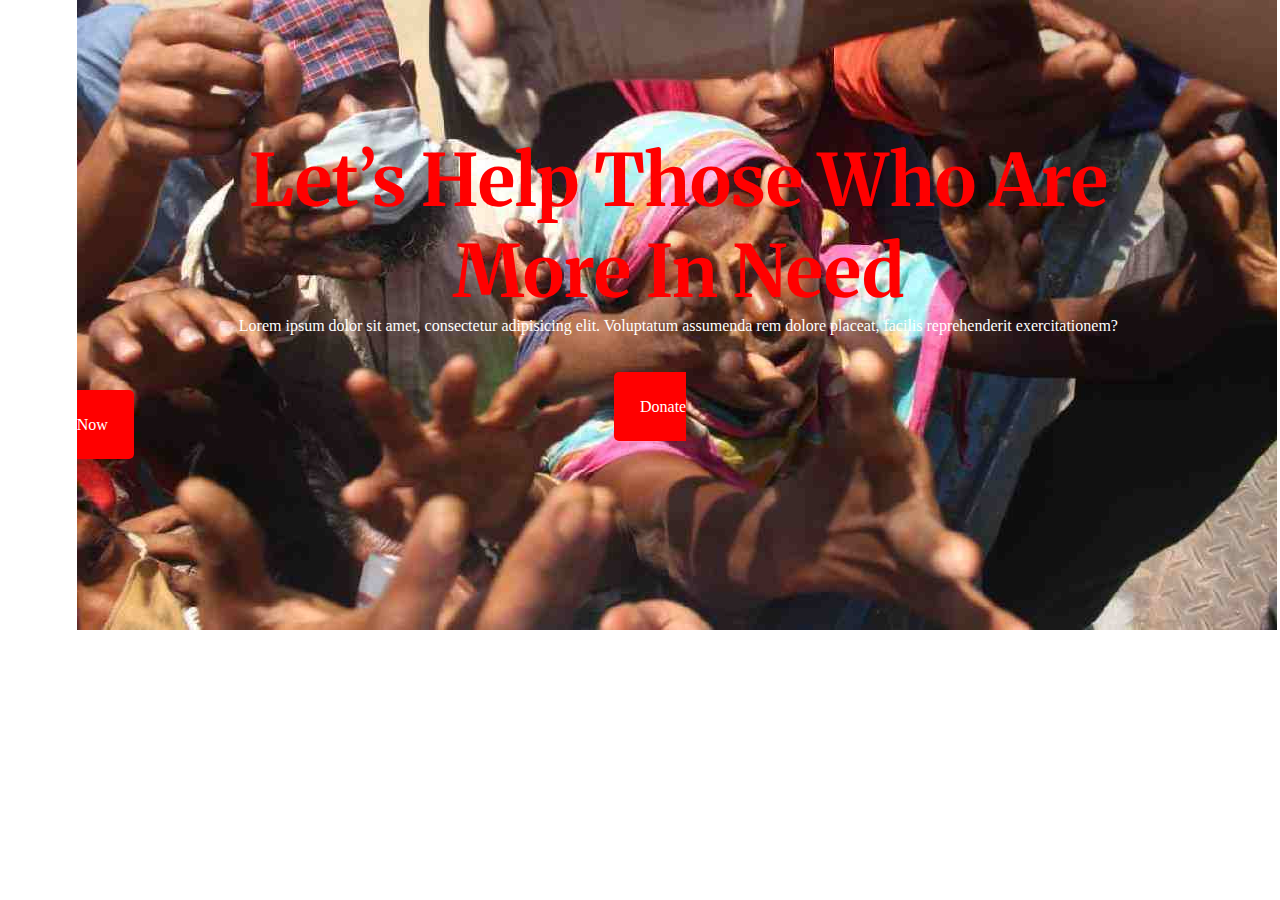
==== Asignment-1/index.html @ 74edaf44 "assignment-1" ====
<!DOCTYPE html>
<html lang="en">

<head>
    <meta charset="UTF-8">
    <meta http-equiv="X-UA-Compatible" content="IE=edge">
    <meta name="viewport" content="width=device-width, initial-scale=1.0">
    <title>Donation</title>
    <link rel="stylesheet" href="style.css">
    <link rel="preconnect" href="https://fonts.googleapis.com">
    <link rel="preconnect" href="https://fonts.gstatic.com" crossorigin>
    <link href="https://fonts.googleapis.com/css2?family=Lobster&family=Merriweather&display=swap" rel="stylesheet">
    <!-- font-family: 'Lobster', cursive;
 -->
</head>

<body>
    <header>
        <div class="container">
            <h1>Let’s Help Those Who Are <br>
                More In Need</h1>
            <p>Lorem ipsum dolor sit amet, consectetur adipisicing elit. Voluptatum assumenda rem dolore placeat,
                facilis reprehenderit exercitationem?</p>
            <a class="link" href="">Donate Now</a>
        </div>
    </header>
    <main>

    </main>
    <footer>

    </footer>

</body>

</html>
---- Asignment-1/style.css ----
*{
    margin: 0;
    padding: 0;
}

header{
    display: flex;
    justify-content: center;
    margin-left: 6vw;
}

.container{
    background-image: url(img/donation8.jpg);
    background-repeat: no-repeat;
    width: 98vw;
    height: 70vh;
}

.container h1{
    margin-top: 15vh;
    /* margin-bottom: 12vh; */
    font-size: 8vh;
    text-align: center;
    color: red;
    font-family: 'Merriweather', serif;
}

.container p{
    text-align: center;
    color: white;
    margin-bottom: 7vh;
}

.link{
    text-decoration: none;
    color: white;
    padding: 2vw;
    background-color: red;
    border-radius: 5px;
    margin: 42vw;
}
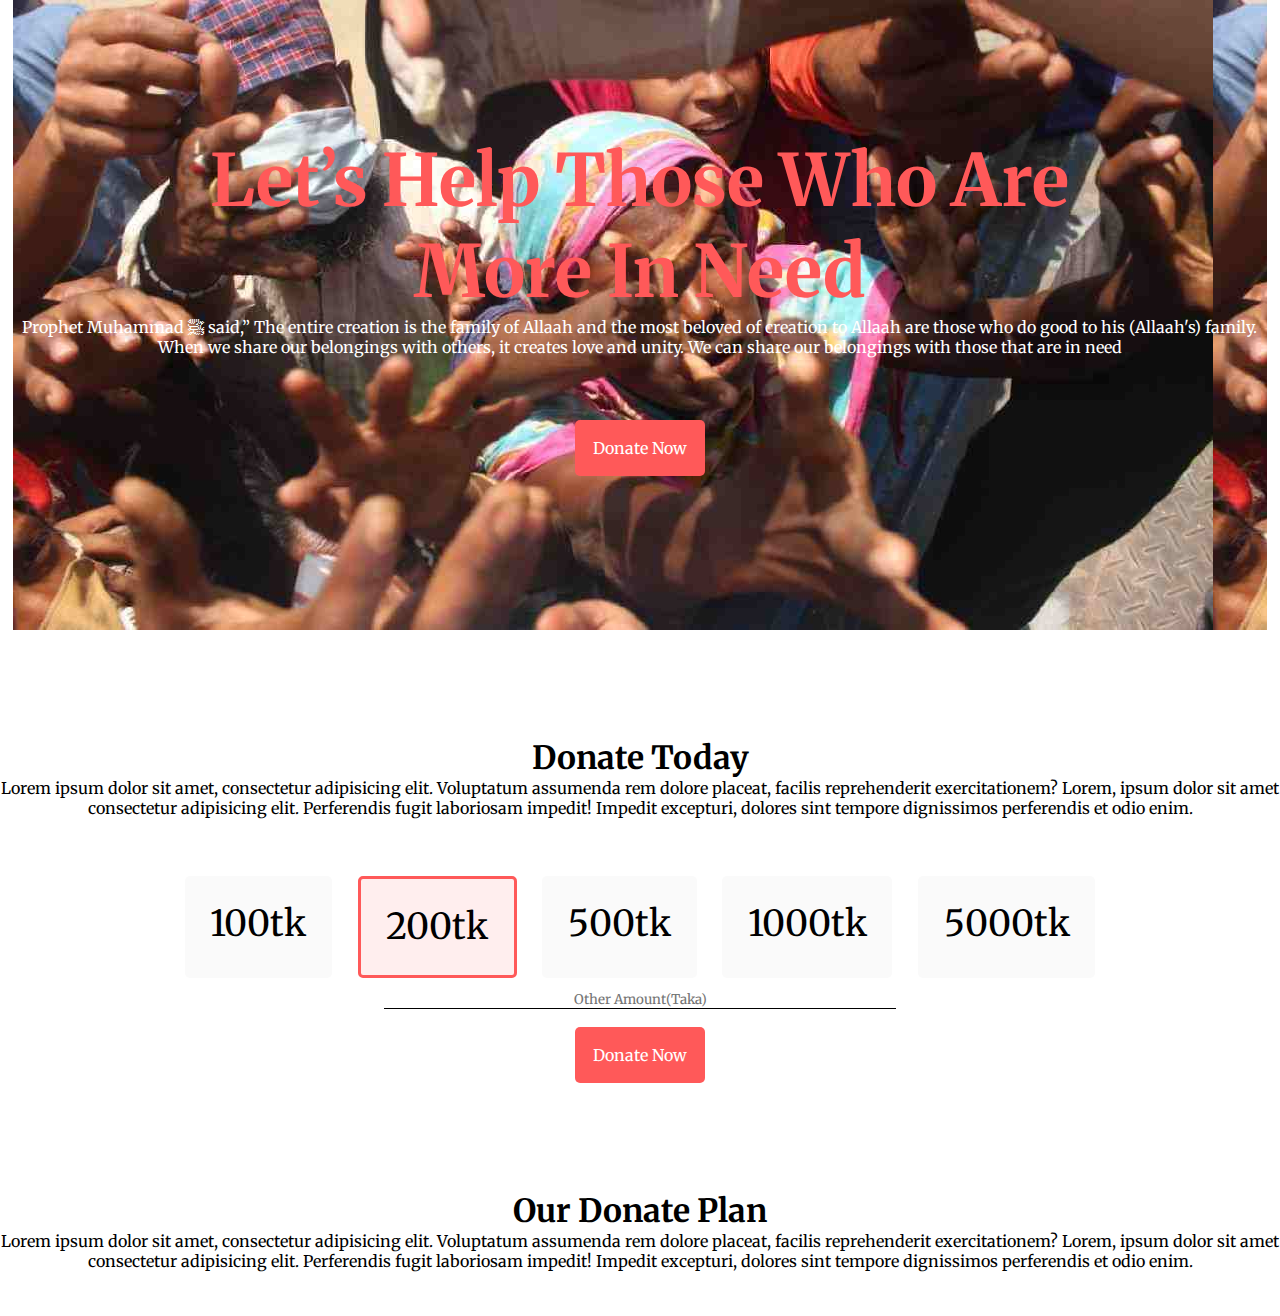
==== commit a577769e: "Assignment-1" ====
--- a/Asignment-1/index.html
+++ b/Asignment-1/index.html
@@ -16,16 +16,55 @@
 
 <body>
     <header>
-        <div class="container">
+        <div class="top">
             <h1>Let’s Help Those Who Are <br>
                 More In Need</h1>
-            <p>Lorem ipsum dolor sit amet, consectetur adipisicing elit. Voluptatum assumenda rem dolore placeat,
-                facilis reprehenderit exercitationem?</p>
-            <a class="link" href="">Donate Now</a>
+            <p>Prophet Muhammad ﷺ said,” The entire creation is the family of Allaah and the most beloved of creation to
+                Allaah are those who do good to his (Allaah's) family. When we share our belongings with others, it
+                creates love and unity. We can share our belongings with those that are in need</p>
+            <div class="link">
+                <a href="">Donate Now</a>
+            </div>
         </div>
     </header>
     <main>
-
+        <div class="middletop">
+            <h1>Donate Today</h1>
+            <p>Lorem ipsum dolor sit amet, consectetur adipisicing elit. Voluptatum assumenda rem dolore placeat,
+                facilis reprehenderit exercitationem? Lorem, ipsum dolor sit amet consectetur adipisicing elit.
+                Perferendis fugit laboriosam impedit! Impedit excepturi, dolores sint tempore dignissimos perferendis et
+                odio enim.</p>
+        </div>
+        <div class="info">
+            <div class="donatemoney">
+                <p>100tk</p>
+            </div>
+            <div class="donatemoney" id="D200tk">
+                <p>200tk</p>
+            </div>
+            <div class="donatemoney">
+                <p>500tk</p>
+            </div>
+            <div class="donatemoney">
+                <p>1000tk</p>
+            </div>
+            <div class="donatemoney">
+                <p>5000tk</p>
+            </div>
+        </div>
+        <div class="input">
+            <input type="text" name="" id="" placeholder="Other Amount(Taka)">
+        </div>
+        <div class="link">
+            <a href="">Donate Now</a>
+        </div>
+        <div class="middletop">
+            <h1>Our Donate Plan</h1>
+            <p>Lorem ipsum dolor sit amet, consectetur adipisicing elit. Voluptatum assumenda rem dolore placeat,
+                facilis reprehenderit exercitationem? Lorem, ipsum dolor sit amet consectetur adipisicing elit.
+                Perferendis fugit laboriosam impedit! Impedit excepturi, dolores sint tempore dignissimos perferendis et
+                odio enim.</p>
+        </div>
     </main>
     <footer>
 
--- a/Asignment-1/style.css
+++ b/Asignment-1/style.css
@@ -1,41 +1,87 @@
-*{
+* {
     margin: 0;
     padding: 0;
+    font-family: 'Merriweather', serif;
 }
 
-header{
+header {
     display: flex;
     justify-content: center;
-    margin-left: 6vw;
 }
 
-.container{
+.top {
     background-image: url(img/donation8.jpg);
-    background-repeat: no-repeat;
     width: 98vw;
     height: 70vh;
 }
 
-.container h1{
+.top h1 {
     margin-top: 15vh;
-    /* margin-bottom: 12vh; */
     font-size: 8vh;
     text-align: center;
-    color: red;
-    font-family: 'Merriweather', serif;
+    color: #FF5959;
 }
 
-.container p{
+
+.top p {
     text-align: center;
-    color: white;
+    color:white;
     margin-bottom: 7vh;
 }
 
 .link{
+    display: flex;
+    justify-content: center;
+}
+
+
+.link a{
     text-decoration: none;
     color: white;
+    padding: 2vh;
+    background-color: #FF5959;
+    border-radius: 5px;
+}
+
+.middletop {
+    text-align: center;
+    margin-top: 12vh;
+    margin-bottom: 5vh;
+}
+
+.info {
+    display: flex;
+    justify-content: center;
+}
+
+.donatemoney {
+    display: flex;
+    justify-content: center;
+    background-color: #FAFAFA;
+    border-radius: 5px;
+    color: 707070;
+    font-weight: 400;
+    font-size: 4vh;
+    margin: 1vw;
     padding: 2vw;
-    background-color: red;
+}
+
+#D200tk {
+    background-color: #FFEEEE;
+    border: 3px solid #FF5959;
     border-radius: 5px;
-    margin: 42vw;
+}
+
+.input{
+    display: flex;
+    justify-content: center;
+    align-items: center;
+    margin-bottom: 2vh;
+}
+
+.input input{
+    width: 40vw;
+    border: none;
+    border-bottom: 1px solid black;
+    text-align: center;
 }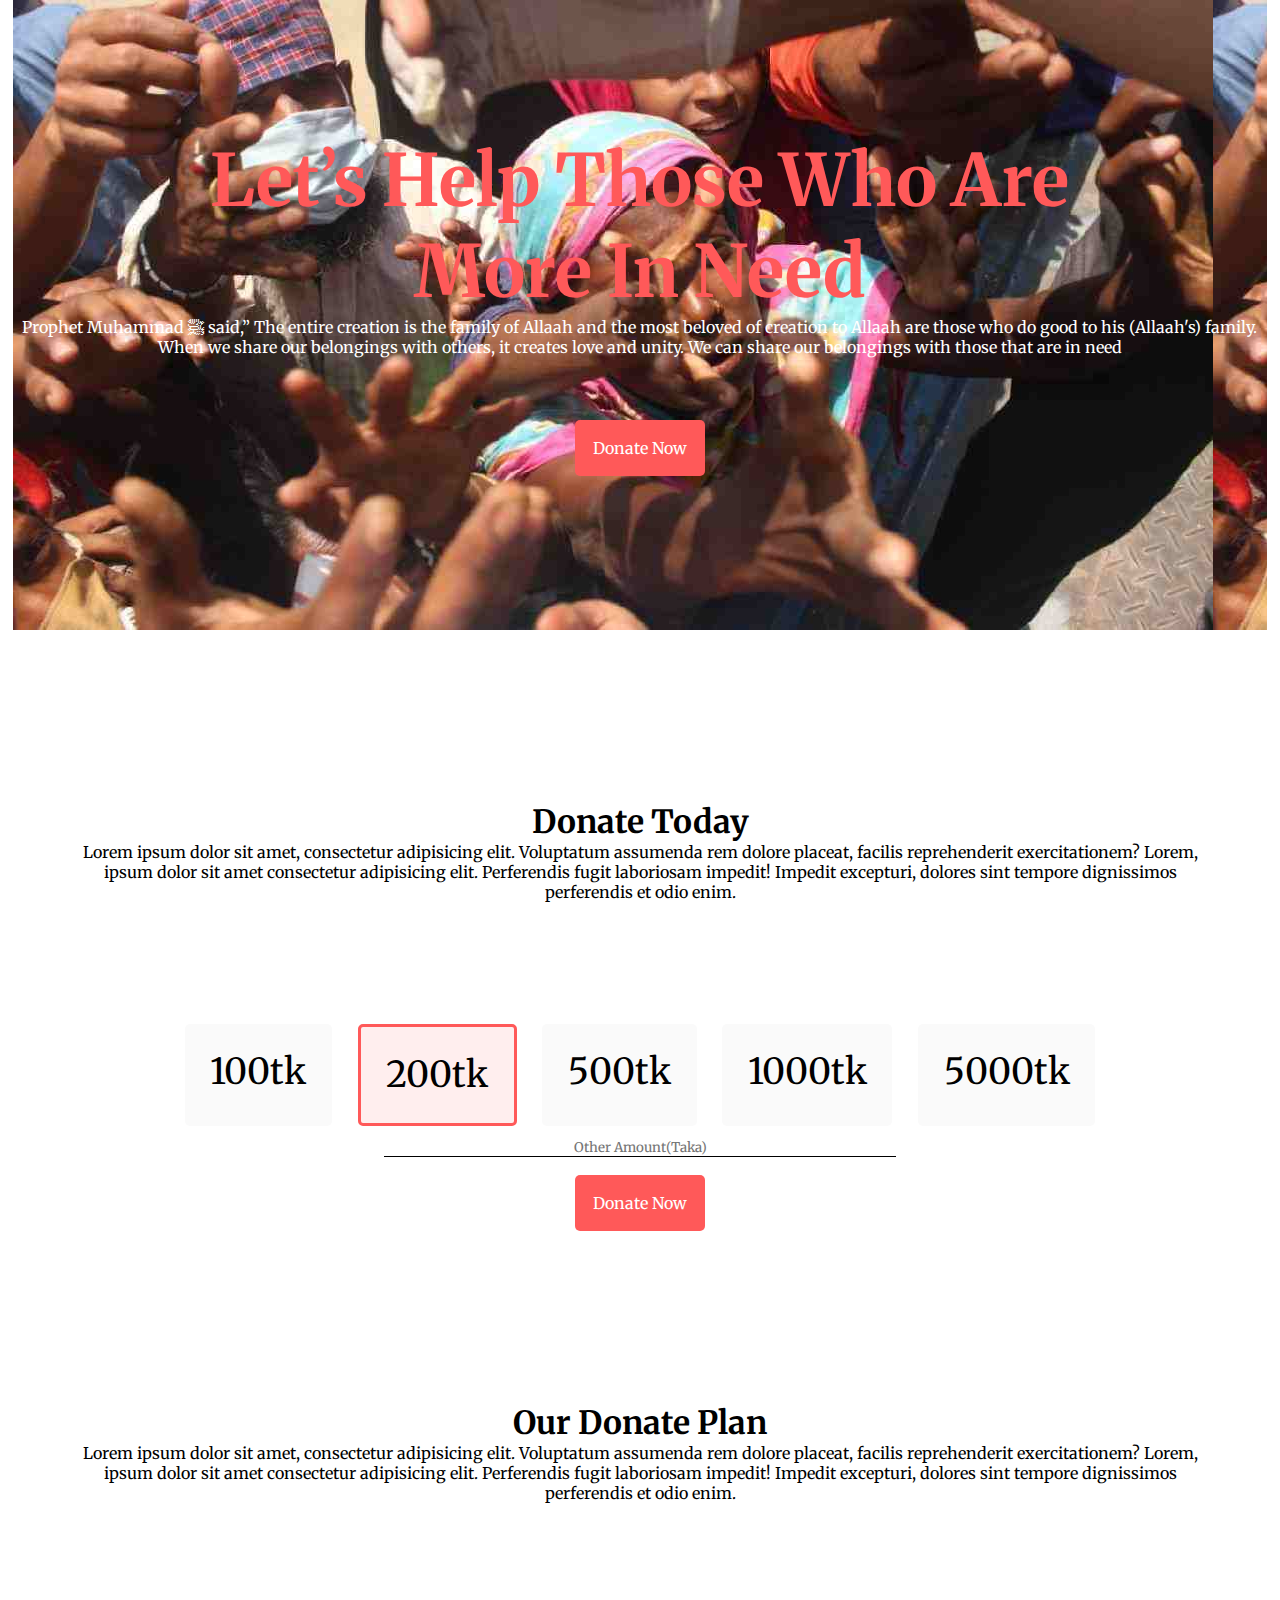
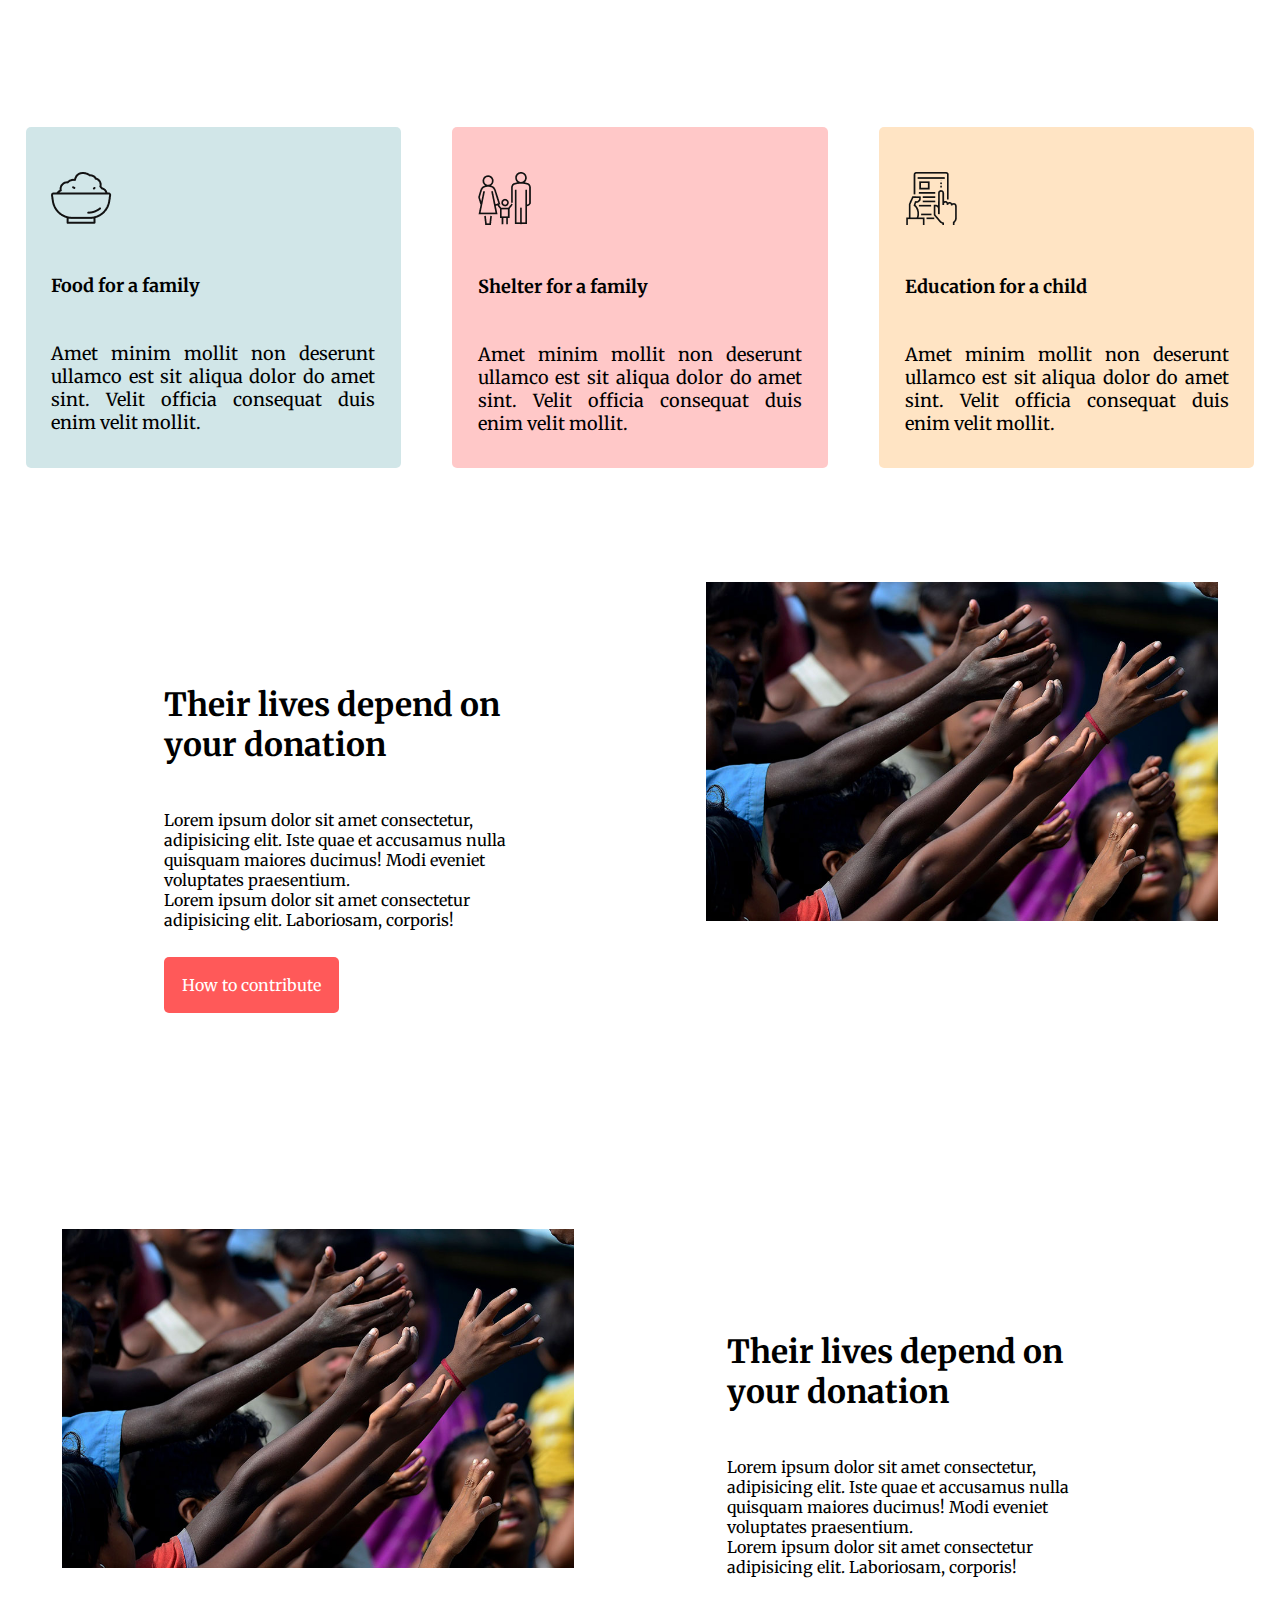
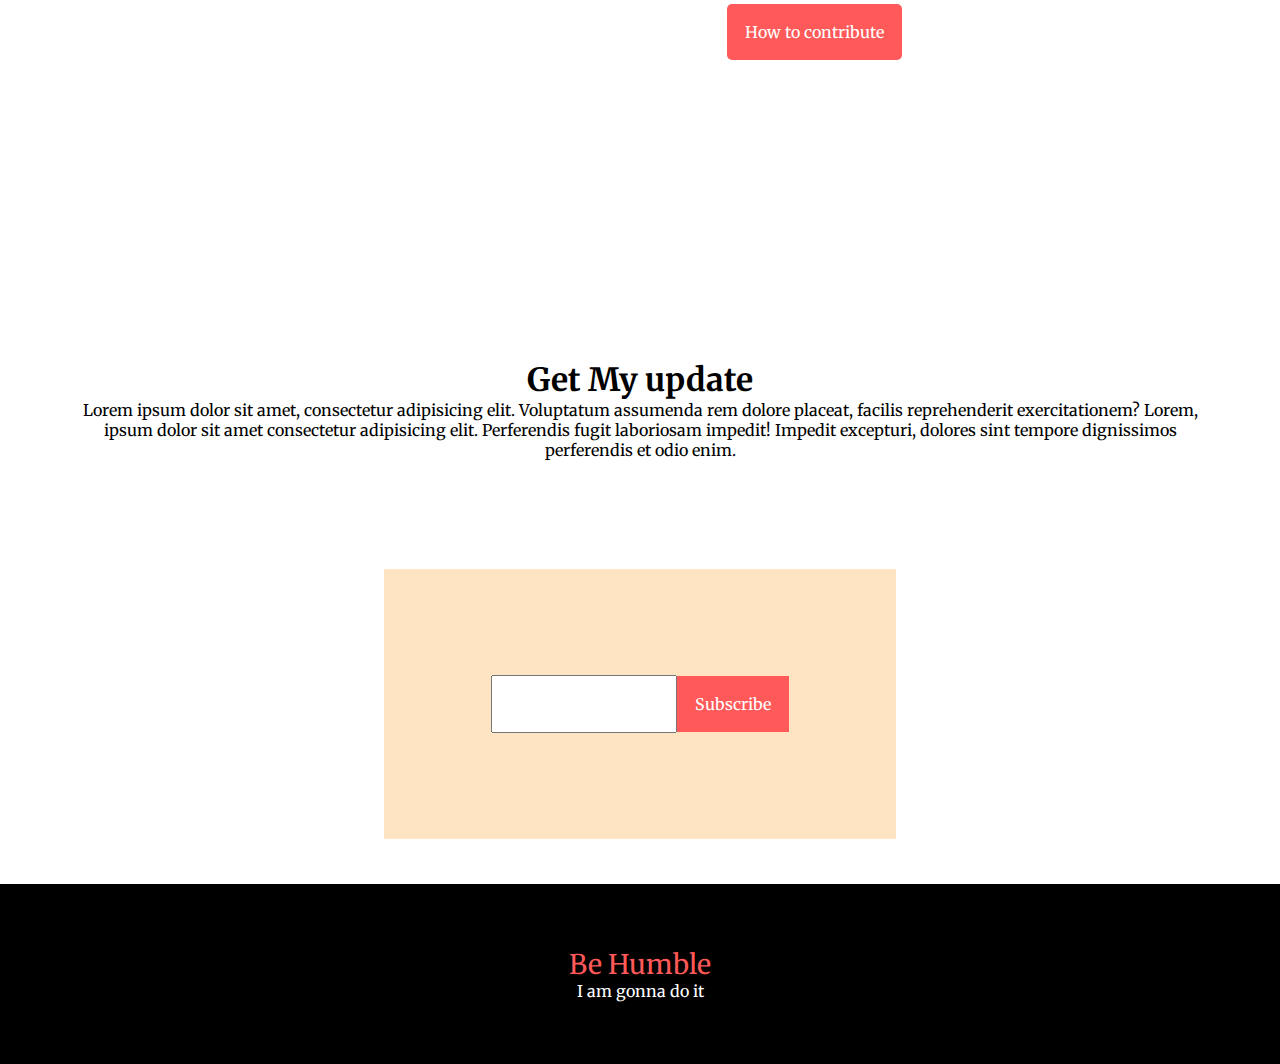
==== commit 27939f1d: "assignment" ====
--- a/Asignment-1/index.html
+++ b/Asignment-1/index.html
@@ -10,8 +10,6 @@
     <link rel="preconnect" href="https://fonts.googleapis.com">
     <link rel="preconnect" href="https://fonts.gstatic.com" crossorigin>
     <link href="https://fonts.googleapis.com/css2?family=Lobster&family=Merriweather&display=swap" rel="stylesheet">
-    <!-- font-family: 'Lobster', cursive;
- -->
 </head>
 
 <body>
@@ -65,9 +63,76 @@
                 Perferendis fugit laboriosam impedit! Impedit excepturi, dolores sint tempore dignissimos perferendis et
                 odio enim.</p>
         </div>
+        <div class="container">
+            <div class="box" id="box1">
+                <img src="img/food.png" alt="">
+                <h4>Food for a family</h4>
+                <p>Amet minim mollit non deserunt ullamco est sit aliqua dolor do amet sint. Velit officia consequat
+                    duis enim velit mollit.</p>
+            </div>
+            <div class="box" id="box2">
+                <img src="img/shelter.png" alt="">
+                <h4>Shelter for a family</h4>
+                <p>Amet minim mollit non deserunt ullamco est sit aliqua dolor do amet sint. Velit officia consequat
+                    duis enim velit mollit.</p>
+            </div>
+            <div class="box" id="box3">
+                <img src="img/Frame-1.png" alt="">
+                <h4>Education for a child</h4>
+                <p>Amet minim mollit non deserunt ullamco est sit aliqua dolor do amet sint. Velit officia consequat
+                    duis enim velit mollit.</p>
+            </div>
+        </div>
+
+        <div class="contribute">
+            <div class="contribute-arebox">
+                <h1>Their lives depend on your donation</h1>
+                <p>Lorem ipsum dolor sit amet consectetur, adipisicing elit. Iste quae et accusamus nulla quisquam
+                    maiores ducimus! Modi eveniet voluptates praesentium. <br> Lorem ipsum dolor sit amet consectetur
+                    adipisicing elit. Laboriosam, corporis!</p>
+                <div class="link" id="link2">
+                    <a href="">How to contribute</a>
+                </div>
+            </div>
+            <div>
+                <img src="img/donation13.jpg" alt="">
+            </div>
+        </div>
+        <div class="contribute">
+            <div>
+                <img src="img/donation13.jpg" alt="">
+            </div>
+            <div class="contribute-arebox">
+                <h1>Their lives depend on your donation</h1>
+                <p>Lorem ipsum dolor sit amet consectetur, adipisicing elit. Iste quae et accusamus nulla quisquam
+                    maiores ducimus! Modi eveniet voluptates praesentium. <br> Lorem ipsum dolor sit amet consectetur
+                    adipisicing elit. Laboriosam, corporis!</p>
+                <div class="link" id="link2">
+                    <a href="">How to contribute</a>
+                </div>
+            </div>
+        </div>
+
+        <div class="middletop">
+            <h1>Get My update</h1>
+            <p>Lorem ipsum dolor sit amet, consectetur adipisicing elit. Voluptatum assumenda rem dolore placeat,
+                facilis reprehenderit exercitationem? Lorem, ipsum dolor sit amet consectetur adipisicing elit.
+                Perferendis fugit laboriosam impedit! Impedit excepturi, dolores sint tempore dignissimos perferendis et
+                odio enim.</p>
+        </div>
+        <div class="mailcontainer">
+            <div class="Email">
+                <input type="email">
+                <a href="">Subscribe</a>
+            </div>
+        </div>
+
     </main>
     <footer>
-
+        <div class="footerdiv">
+            <p id="footerh">Be Humble</p>
+            <p>I am gonna do it</p>
+        </div>
     </footer>
 
 </body>
--- a/Asignment-1/style.css
+++ b/Asignment-1/style.css
@@ -25,17 +25,23 @@
 
 .top p {
     text-align: center;
-    color:white;
+    color: white;
     margin-bottom: 7vh;
 }
 
-.link{
+.link {
     display: flex;
     justify-content: center;
 }
 
+#link2 {
+    display: flex;
+    justify-content: flex-start;
+    margin-top: 3vh;
+}
 
-.link a{
+
+.link a {
     text-decoration: none;
     color: white;
     padding: 2vh;
@@ -47,6 +53,7 @@
     text-align: center;
     margin-top: 12vh;
     margin-bottom: 5vh;
+    padding: 5vw;
 }
 
 .info {
@@ -72,16 +79,115 @@
     border-radius: 5px;
 }
 
-.input{
+.input {
     display: flex;
     justify-content: center;
     align-items: center;
     margin-bottom: 2vh;
 }
 
-.input input{
+.input input {
     width: 40vw;
     border: none;
     border-bottom: 1px solid black;
     text-align: center;
+}
+
+.container {
+    display: flex;
+    justify-content: space-between;
+    margin-top: 15vh;
+}
+
+.box {
+    width: 40vw;
+    height: 30vh;
+    margin: 2vw;
+    padding: 2vw;
+    font-size: 2vh;
+    text-align: justify;
+    border-radius: 5px;
+    padding-top: 5vh;
+}
+
+.box h4 {
+    margin-top: 5vh;
+}
+
+.box p {
+    margin-top: 5vh;
+}
+
+#box1 {
+    background-color: #4f9da642;
+}
+
+#box2 {
+    background-color: hsla(0, 100%, 67%, 0.329);
+}
+
+#box3 {
+    background-color: bisque;
+}
+
+.contribute {
+    display: flex;
+    justify-content: center;
+    margin: 7vh 4vh;
+}
+
+.contribute h1 {
+    margin-bottom: 5vh;
+}
+
+.contribute img {
+    width: 40vw;
+    padding: 2vw;
+}
+
+.contribute-arebox {
+    padding: 10vw;
+}
+
+.mailcontainer {
+    display: flex;
+    justify-content: center;
+    align-items: center;
+    margin: 5vh;
+}
+
+.Email input {
+    height: 6vh;
+}
+
+.Email {
+    display: flex;
+    justify-content: center;
+    align-items: center;
+    background-color: bisque;
+    width: 40vw;
+    height: 30vh;
+}
+
+.Email a {
+    text-decoration: none;
+    color: white;
+    padding: 2vh;
+    background-color: #FF5959;
+}
+
+footer {
+    display: flex;
+    justify-content: center;
+    align-items: center;
+    background-color: black;
+    color: white;
+    height: 20vh;
+    font-family: 'Lobster', cursive;
+    text-align: center;
+}
+
+#footerh {
+    font-size: 3vh;
+    color: #FF5959;
 }